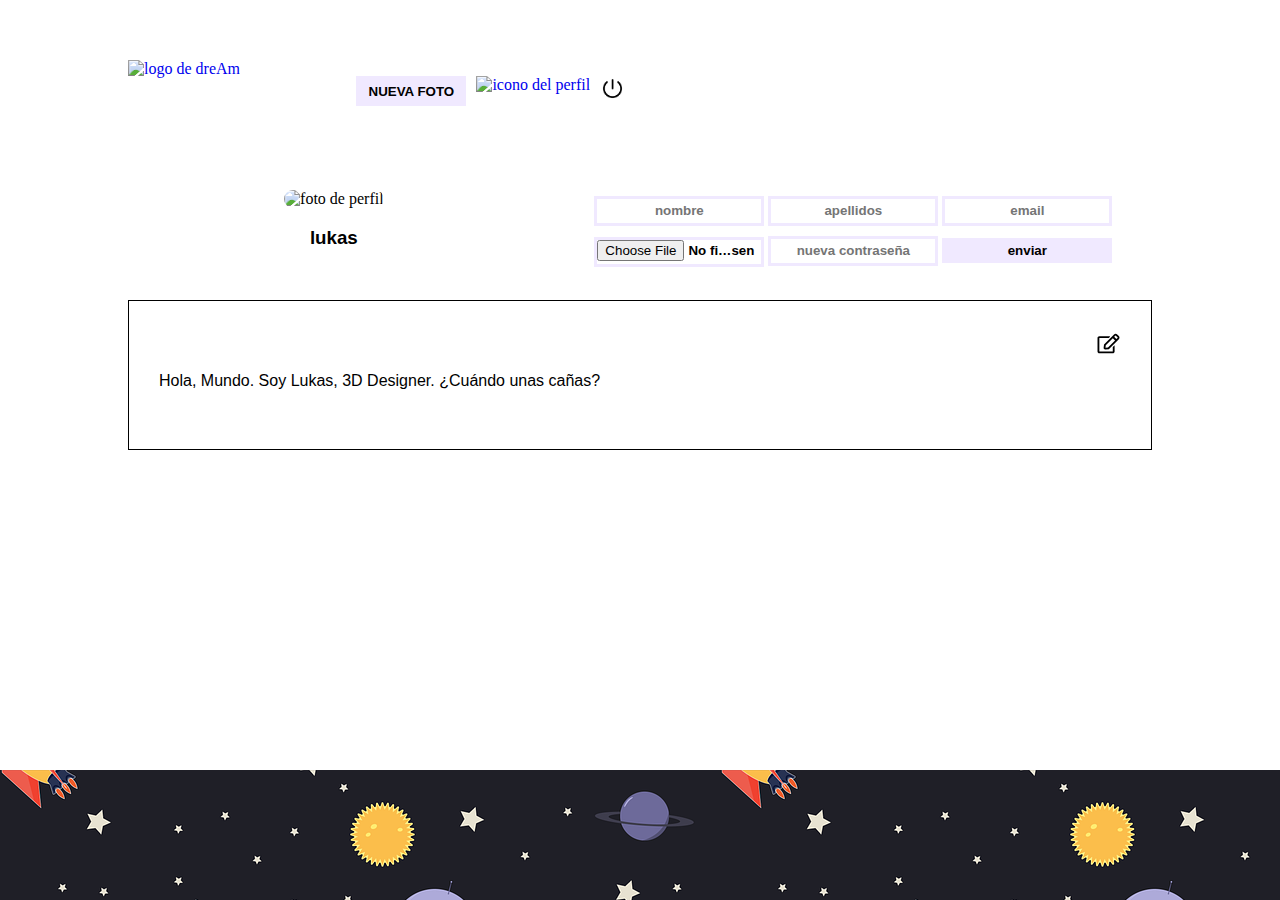
==== editarperfil.html @ 98279ed5 "Add files via upload" ====
<!DOCTYPE html>
<html>
<head>
	<meta charset="utf-8">
	<meta name="viewport" content="width=device-width, initial-scale=1">
	<link rel="stylesheet" type="text/css" href="editarperfil.css">
	<link rel="icon" type="image/x-icon" href="icon/logosimple.jpg">
	<title>Editar perfil</title>
</head>
<body>

	<div id="container">

		<header>
		
			<div class="logo">
				<a href="feed.html"><img src="icon/logosimple.jpg" alt="logo de dreAm"></a>
			</div>

			<nav id="menuHorizontal">
				<ul>
					<li class="listaUsos"><button class="nuevaFoto">NUEVA FOTO</button></li>
					<li class="listaUsos">
						<a href="perfilpropio.html"><img src="icon/person.jpg" alt="icono del perfil"></a>
					</li>
					<li class="listaUsos">
						<img src="icon/power.png" alt="icono cerrar sesión">
					</li>
				</ul>
			</nav>

		</header>

		<div id="parteCentral">
			
			<div class="userBox">
				
				<div class="user_photo">
					<img src="perfiles/perfildetalle.jpg" alt="foto de perfil">
				</div>

				<div class="user_txt">
					<h3>lukas</h3>
				</div>

			</div>

			<div class="userOptions">

				<div class="inputs_sec"> <!-- INPUTS -->
					<input type="text" placeholder="nombre">
					<input type="text" placeholder="apellidos">
					<input type="email" placeholder="email">
					<input type="file" placeholder="actualiza tu foto">
					<input type="text" placeholder="nueva contraseña">
					<button>enviar</button>
				</div>
		
			</div>

		</div>

		<div id="bio">
			
			<div class="editBio_btn">
				<img src="icon/editpencil.svg" alt="botón para editar biografía">
			</div>

			<div class="bio_txt">
				<p>Hola, Mundo. Soy Lukas, 3D Designer. ¿Cuándo unas cañas?</p>
			</div>

		</div>

		<footer>
			
		</footer>

	</div>

</body>
</html>
---- editarperfil.css ----
*{
    box-sizing: border-box;
    overflow-wrap: break-word; 

}

a{
    text-decoration: none;
}

/* TIPOGRAFÍAS */

/* RUDA BLACK font-family: 'Ruda', sans-serif; */ 
@import url('https://fonts.googleapis.com/css2?family=Ruda:wght@900&display=swap');

/* alternativa a 29LT BUKRA - MONTSERRAT   font-family: 'Montserrat', sans-serif; */ 
@import url('https://fonts.googleapis.com/css2?family=Montserrat:wght@300&display=swap');

/* alternativa a Gidole  font-family: 'Abel', sans-serif; */
@import url('https://fonts.googleapis.com/css2?family=Abel&display=swap');


/* ICONOS Atribución:  
<a href="https://www.flaticon.es/iconos-gratis/identificacion" title="identificación iconos">Identificación iconos creados por Icongeek26 - Flaticon</a>;
*/

html{
	width: 100%;
    height: 100%;
}

body{
    margin: 0 auto;
}

/* HEADER */

header{
    display: flex;
    flex-direction: row;
    width: 80%;
    margin: 0 auto;
    gap: 60px;
    height: 80px;
}

#menuHorizontal{
    width: 80%;
    margin: 0 auto;
}

#menuHorizontal ul{
    display: flex;
    flex-direction: row;
    gap: 10px;
}

.logo img{
    width: 50px;
}

.nuevaFoto{
    background-color: #f0e9ff;
    border: none;
    cursor: pointer;
    width: 110px;
    height: 30px;
    font-weight: bold;
}

/* MAIN CONTENT */

#container{
    margin-top: 60px;
    height: cont(100vh - 80px- 130px);
}

#parteCentral{
    display: flex;
    width: 80%;
    margin: 0 auto;
    gap: 15px;
    justify-content: center;
    text-align: center;
    margin-top: 50px;
    margin-bottom: 30px;
}

.userBox{
    width: 70%;
}

/*
.userOptions{
    width: 30%;
    margin-right: 80px;
}*/

.user_photo img{
    width: 150px;
    height: 150px;
    border-radius: 100px;
}

.inputs_sec{
    line-height: 40px;
}

.inputs_sec input, .inputs_sec button{
    text-align: center;
    cursor: pointer;
    font-family: 'Ruda', sans-serif;
    font-weight: bold;
}

.inputs_sec input{
    height: 30px;
    width: 170px;
    border: solid 3px;
    border-color: #f0e9ff;
    font-weight: 700;
}

.inputs_sec button{
    height: 25px;
    width: 170px;
    background-color: #f0e9ff;
    border: none;
}

/* NAV ELEMENTS */

.listaUsos img{
    width: 25px;
}

li{
    list-style: none;
}


/* BIO */

#bio{
    margin: 0 auto;
    width: 80%;
    height: 150px;
    padding: 30px;
    border: solid 1px;
}

.editBio_btn{
    display: flex;
    justify-content: flex-end;
}

.editBio_btn img{
    width: 25px;
}

h3{
    font-family: 'Montserrat', sans-serif; 
}

.bio_txt p{
    font-family: 'Montserrat', sans-serif; 
}

/* FOOTER */

footer{
    background: url(wallpaper/cosmos.png);
    height: 130px;
    margin-top: 20px;
    position: absolute;
    bottom: 0;
    width: 100%;
}
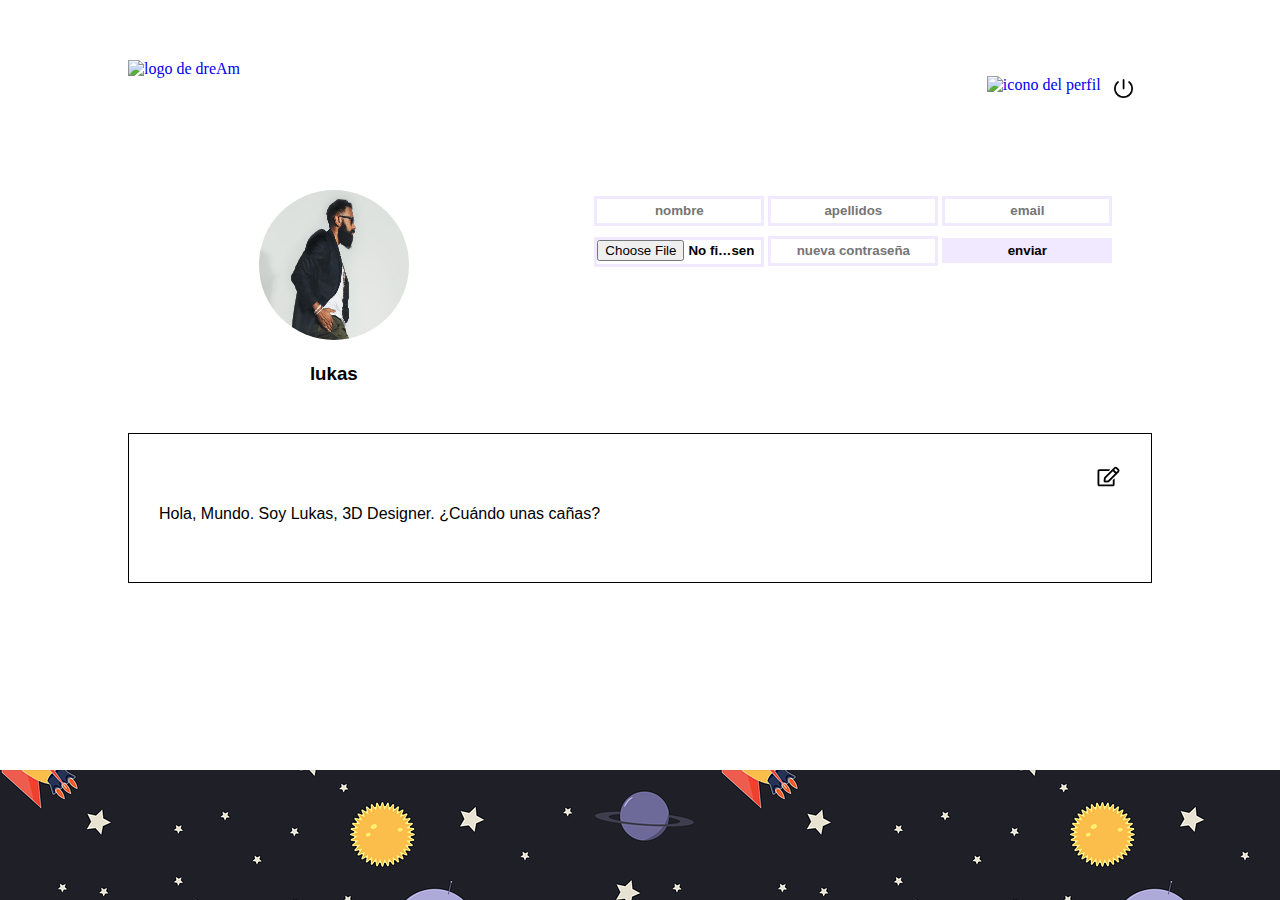
==== commit 2aa7e161: "Cambios tras reunión (quitado botón Nueva foto)" ====
--- a/editarperfil.html
+++ b/editarperfil.html
@@ -19,7 +19,6 @@
 
 			<nav id="menuHorizontal">
 				<ul>
-					<li class="listaUsos"><button class="nuevaFoto">NUEVA FOTO</button></li>
 					<li class="listaUsos">
 						<a href="perfilpropio.html"><img src="icon/person.jpg" alt="icono del perfil"></a>
 					</li>
--- a/editarperfil.css
+++ b/editarperfil.css
@@ -52,6 +52,7 @@
 #menuHorizontal ul{
     display: flex;
     flex-direction: row;
+    justify-content: end;
     gap: 10px;
 }
 
@@ -59,14 +60,6 @@
     width: 50px;
 }
 
-.nuevaFoto{
-    background-color: #f0e9ff;
-    border: none;
-    cursor: pointer;
-    width: 110px;
-    height: 30px;
-    font-weight: bold;
-}
 
 /* MAIN CONTENT */
 
